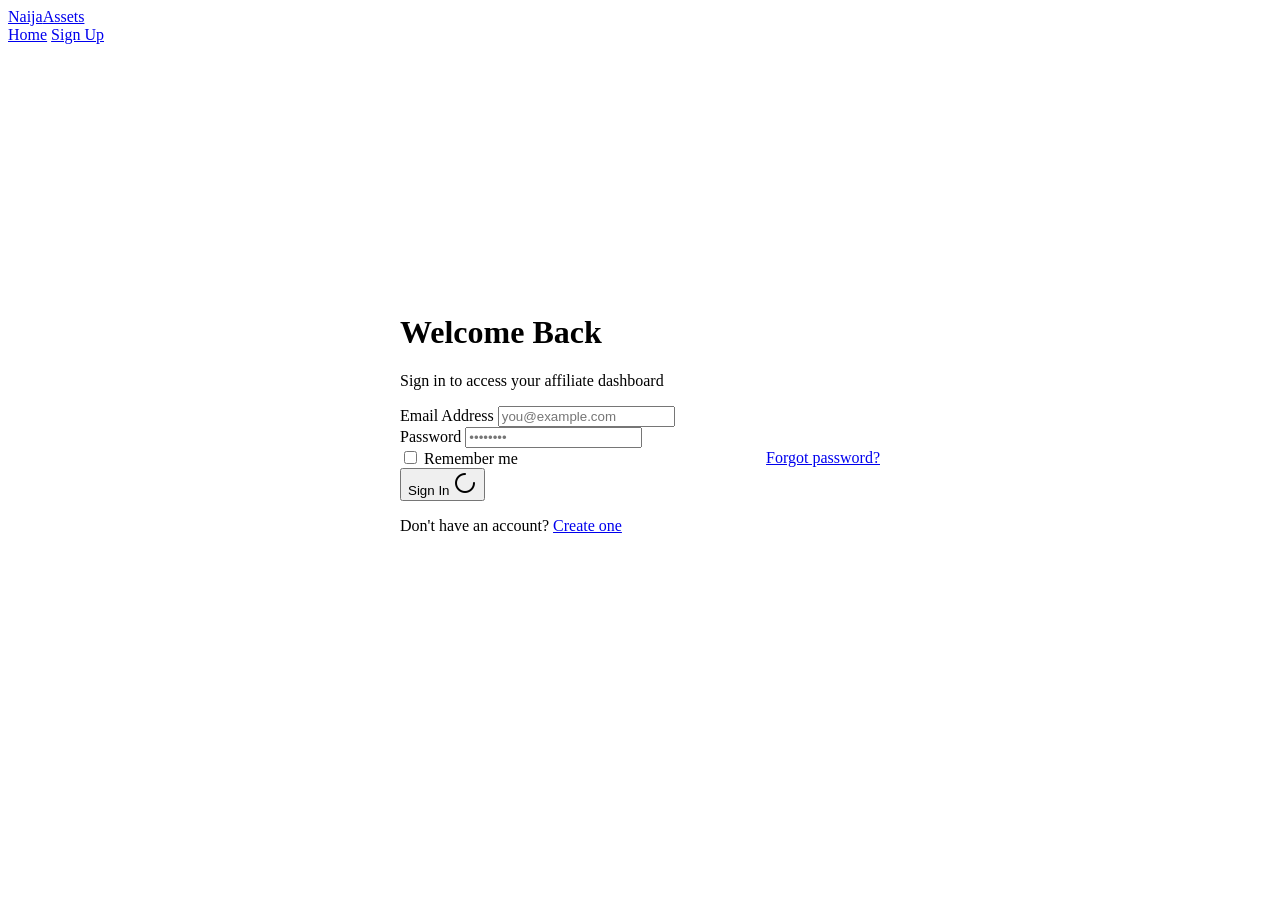
==== login.html @ 3780a579 "Add files via upload" ====
<!DOCTYPE html>
<html lang="en">
<head>
  <meta charset="UTF-8">
  <meta name="viewport" content="width=device-width, initial-scale=1.0">
  <title>Login | NaijaAssets Affiliate</title>
  <link href="https://fonts.googleapis.com/css2?family=Manrope:wght@400;500;600;700&family=Hanken+Grotesk:wght@600;700;800&family=Geist:wght@500;600&family=Material+Symbols+Outlined" rel="stylesheet">
  <link rel="stylesheet" href="assets/css/styles.css">
</head>
<body>
  <header class="header">
    <div class="container header-content">
      <a href="/" class="logo">Naija<span class="logo-accent">Assets</span></a>
      <nav class="nav-links">
        <a href="/" class="nav-link">Home</a>
        <a href="signup.html" class="btn btn-primary btn-sm">Sign Up</a>
      </nav>
    </div>
  </header>

  <main class="container" style="display: flex; align-items: center; justify-content: center; min-height: calc(100vh - 144px); padding: var(--spacing-xl) 0;">
    <div class="glass-card" style="width: 100%; max-width: 480px; padding: var(--spacing-xl);">
      <div class="text-center mb-lg">
        <h1 class="text-2xl font-bold mb-sm">Welcome Back</h1>
        <p class="text-muted">Sign in to access your affiliate dashboard</p>
      </div>
      
      <form id="loginForm" class="space-y-lg">
        <div class="form-group">
          <label class="form-label" for="email">Email Address</label>
          <input type="email" id="email" class="glass-input" placeholder="you@example.com" required autocomplete="email">
        </div>
        
        <div class="form-group">
          <label class="form-label" for="password">Password</label>
          <input type="password" id="password" class="glass-input" placeholder="••••••••" required autocomplete="current-password">
        </div>
        
        <div style="display: flex; justify-content: space-between; align-items: center; margin-bottom: var(--spacing-lg);">
          <label class="checkbox-group">
            <input type="checkbox" id="remember">
            <span class="checkbox-label">Remember me</span>
          </label>
          <a href="#" class="text-sm text-accent hover:underline">Forgot password?</a>
        </div>
        
        <button type="submit" class="btn btn-primary btn-block" id="loginBtn">
          <span class="btn-text">Sign In</span>
          <span class="btn-loading hidden">
            <span class="material-symbols-outlined animate-spin">progress_activity</span>
          </span>
        </button>
        
        <p id="errorMsg" class="form-error hidden"></p>
      </form>
      
      <p class="text-center text-muted mt-lg">
        Don't have an account? <a href="signup.html" class="text-accent hover:underline">Create one</a>
      </p>
    </div>
  </main>

  <script type="module">
    import { Auth } from './assets/js/auth.js';
    
    document.getElementById('loginForm').addEventListener('submit', async (e) => {
      e.preventDefault();
      
      const btn = document.getElementById('loginBtn');
      const btnText = btn.querySelector('.btn-text');
      const btnLoading = btn.querySelector('.btn-loading');
      const errorMsg = document.getElementById('errorMsg');
      
      // Show loading state
      btn.disabled = true;
      btnText.classList.add('hidden');
      btnLoading.classList.remove('hidden');
      errorMsg.classList.add('hidden');
      
      try {
        const email = document.getElementById('email').value;
        const password = document.getElementById('password').value;
        
        await Auth.login({ email, password });
        
        // Redirect to intended page or dashboard
        const redirect = localStorage.getItem('redirect_after_login') || '/dashboard.html';
        localStorage.removeItem('redirect_after_login');
        window.location.href = redirect;
        
      } catch (error) {
        errorMsg.textContent = error.message || 'Login failed. Please check your credentials.';
        errorMsg.classList.remove('hidden');
      } finally {
        // Restore button state
        btn.disabled = false;
        btnText.classList.remove('hidden');
        btnLoading.classList.add('hidden');
      }
    });
    
    // Check if already logged in
    import { getSupabase } from './assets/js/supabase-client.js';
    (async () => {
      const supabase = await getSupabase();
      const { data: { session } } = await supabase.auth.getSession();
      if (session?.user) {
        window.location.href = '/dashboard.html';
      }
    })();
  </script>
</body>
</html>
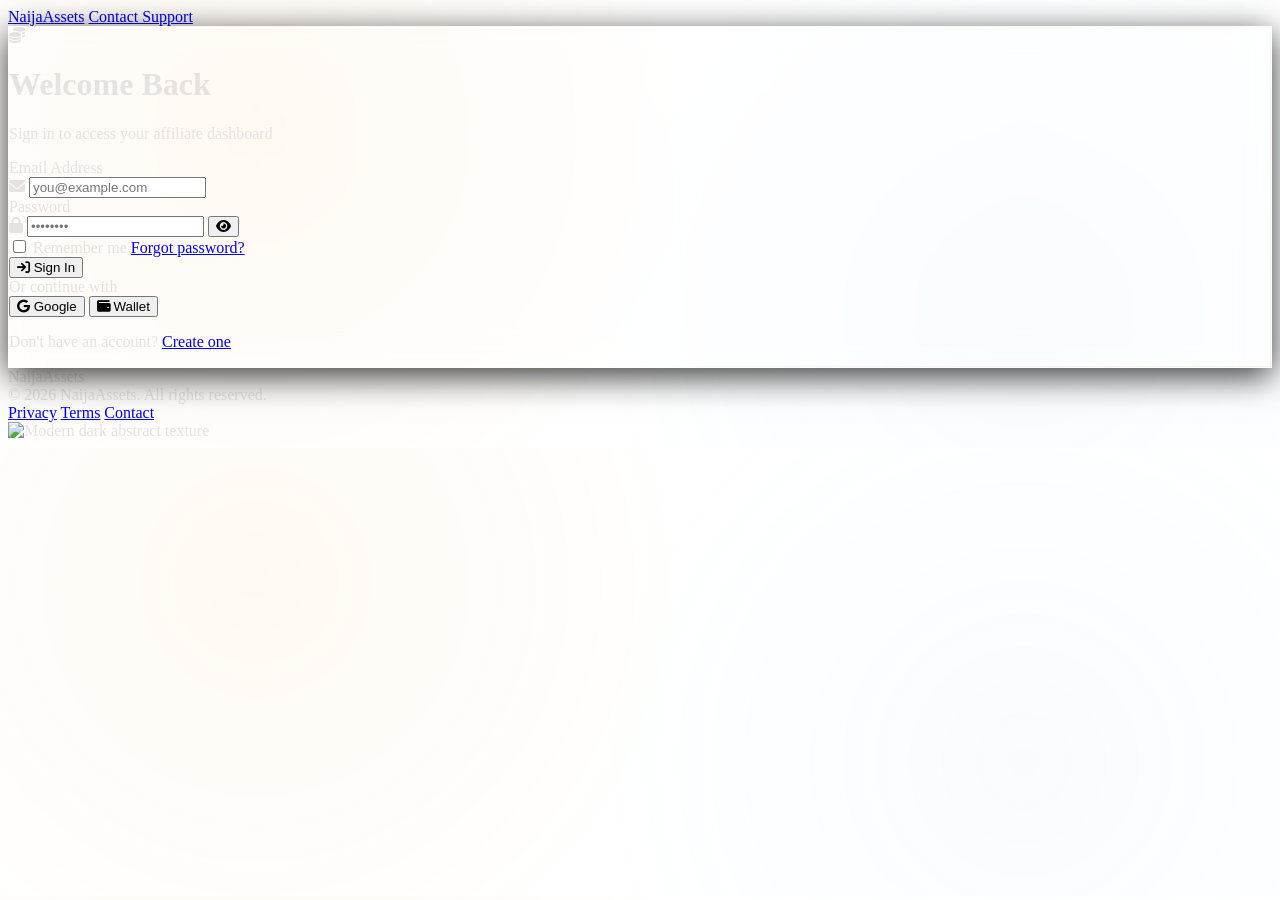
==== commit 807c49f9: "Update login.html" ====
--- a/login.html
+++ b/login.html
@@ -1,113 +1,488 @@
 <!DOCTYPE html>
-<html lang="en">
+<html class="dark" lang="en">
 <head>
-  <meta charset="UTF-8">
-  <meta name="viewport" content="width=device-width, initial-scale=1.0">
-  <title>Login | NaijaAssets Affiliate</title>
-  <link href="https://fonts.googleapis.com/css2?family=Manrope:wght@400;500;600;700&family=Hanken+Grotesk:wght@600;700;800&family=Geist:wght@500;600&family=Material+Symbols+Outlined" rel="stylesheet">
-  <link rel="stylesheet" href="assets/css/styles.css">
+  <meta charset="utf-8"/>
+  <meta content="width=device-width, initial-scale=1.0" name="viewport"/>
+  <title>Login | NaijaAssets</title>
+  <!-- Tailwind CSS + Font Awesome -->
+  <script src="https://cdn.tailwindcss.com?plugins=forms,container-queries"></script>
+  <link href="https://fonts.googleapis.com/css2?family=Inter:wght@400;500;600;700&amp;family=JetBrains+Mono:wght@500&amp;display=swap" rel="stylesheet"/>
+  <!-- Font Awesome 6 (Free) -->
+  <link rel="stylesheet" href="https://cdnjs.cloudflare.com/ajax/libs/font-awesome/6.0.0-beta3/css/all.min.css">
+  <!-- Supabase SDK -->
+  <script src="https://cdn.jsdelivr.net/npm/@supabase/supabase-js@2"></script>
+  <script id="tailwind-config">
+    tailwind.config = {
+      darkMode: "class",
+      theme: {
+        extend: {
+          colors: {
+            "primary-fixed-dim": "#ffb77f",
+            "outline-variant": "#564334",
+            "surface-bright": "#3a3939",
+            "error-container": "#93000a",
+            "on-error-container": "#ffdad6",
+            "on-error": "#690005",
+            "primary": "#ffb77f",
+            "on-primary": "#4e2600",
+            "border": "rgba(255, 255, 255, 0.08)",
+            "on-primary-fixed-variant": "#6f3900",
+            "on-secondary-fixed-variant": "#454747",
+            "tertiary": "#88ceff",
+            "on-secondary": "#2f3131",
+            "secondary-container": "#454747",
+            "inverse-on-surface": "#313030",
+            "surface-variant": "#353534",
+            "primary-fixed": "#ffdcc4",
+            "outline": "#a58c7b",
+            "secondary": "#c6c6c7",
+            "text-muted": "#a1a1aa",
+            "inverse-primary": "#914c00",
+            "tertiary-fixed-dim": "#88ceff",
+            "error": "#ffb4ab",
+            "on-secondary-container": "#b4b5b5",
+            "on-background": "#e5e2e1",
+            "on-primary-container": "#613100",
+            "on-surface-variant": "#ddc1ae",
+            "surface-container-highest": "#353534",
+            "on-tertiary-fixed": "#001e2e",
+            "surface-container": "#201f1f",
+            "secondary-fixed": "#e2e2e2",
+            "surface-container-lowest": "#0e0e0e",
+            "tertiary-container": "#00b3fc",
+            "on-primary-fixed": "#2f1500",
+            "background": "#131313",
+            "on-surface": "#e5e2e1",
+            "tertiary-fixed": "#c8e6ff",
+            "on-tertiary-container": "#004260",
+            "secondary-fixed-dim": "#c6c6c7",
+            "on-tertiary": "#00344d",
+            "surface-dim": "#131313",
+            "surface-container-high": "#2a2a2a",
+            "surface-tint": "#ffb77f",
+            "glow-orange": "rgba(255, 138, 0, 0.15)",
+            "primary-container": "#ff8a00",
+            "surface-container-low": "#1c1b1b",
+            "surface": "rgba(255, 255, 255, 0.03)",
+            "on-tertiary-fixed-variant": "#004c6d",
+            "inverse-surface": "#e5e2e1",
+            "on-secondary-fixed": "#1a1c1c"
+          },
+          borderRadius: {
+            DEFAULT: "0.25rem",
+            lg: "0.5rem",
+            xl: "0.75rem",
+            full: "9999px"
+          },
+          spacing: {
+            "stack-gap": "0.75rem",
+            "grid-margin": "2rem",
+            "section-padding": "4rem",
+            "grid-gutter": "1rem"
+          },
+          fontFamily: {
+            "body-sm": ["Inter"],
+            "label-caps": ["JetBrains Mono"],
+            "headline-md": ["Inter"],
+            "headline-lg-mobile": ["Inter"],
+            "display": ["Inter"],
+            "headline-lg": ["Inter"],
+            "body-lg": ["Inter"]
+          },
+          fontSize: {
+            "body-sm": ["14px", {"lineHeight": "1.5", "fontWeight": "400"}],
+            "label-caps": ["12px", {"lineHeight": "1.0", "letterSpacing": "0.05em", "fontWeight": "500"}],
+            "headline-md": ["20px", {"lineHeight": "1.4", "fontWeight": "600"}],
+            "headline-lg-mobile": ["24px", {"lineHeight": "1.2", "fontWeight": "600"}],
+            "display": ["48px", {"lineHeight": "1.1", "letterSpacing": "-0.04em", "fontWeight": "700"}],
+            "headline-lg": ["32px", {"lineHeight": "1.2", "letterSpacing": "-0.02em", "fontWeight": "600"}],
+            "body-lg": ["16px", {"lineHeight": "1.6", "fontWeight": "400"}]
+          }
+        },
+      },
+    }
+  </script>
+  <style>
+    body {
+      background-color: #0a0a0a;
+      color: #e5e2e1;
+      overflow-x: hidden;
+    }
+    .glass-card {
+      background: rgba(255, 255, 255, 0.03);
+      backdrop-filter: blur(16px);
+      border: 1px solid rgba(255, 255, 255, 0.08);
+      box-shadow: 0 8px 32px 0 rgba(0, 0, 0, 0.8);
+      position: relative;
+    }
+    .glass-card::before {
+      content: "";
+      position: absolute;
+      inset: 0;
+      border-radius: inherit;
+      padding: 1px;
+      background: linear-gradient(135deg, rgba(255, 255, 255, 0.12), transparent, rgba(255, 138, 0, 0.1));
+      -webkit-mask: linear-gradient(#fff 0 0) content-box, linear-gradient(#fff 0 0);
+      mask: linear-gradient(#fff 0 0) content-box, linear-gradient(#fff 0 0);
+      -webkit-mask-composite: xor;
+      mask-composite: exclude;
+      pointer-events: none;
+    }
+    .glow-hover:hover {
+      box-shadow: 0 0 20px rgba(255, 138, 0, 0.3);
+    }
+    .bg-mesh {
+      background: 
+        radial-gradient(circle at 20% 30%, rgba(255, 138, 0, 0.05) 0%, transparent 40%),
+        radial-gradient(circle at 80% 70%, rgba(136, 206, 255, 0.05) 0%, transparent 40%);
+    }
+    .input-icon {
+      transition: color 0.2s ease;
+    }
+    button:active {
+      transform: scale(0.98);
+    }
+    .form-error {
+      background: rgba(147, 0, 10, 0.2);
+      border-left: 3px solid #ffb4ab;
+      padding: 0.75rem;
+      border-radius: 0.5rem;
+      font-size: 0.875rem;
+      color: #ffb4ab;
+      margin-top: 1rem;
+    }
+    .hidden {
+      display: none;
+    }
+  </style>
 </head>
-<body>
-  <header class="header">
-    <div class="container header-content">
-      <a href="/" class="logo">Naija<span class="logo-accent">Assets</span></a>
-      <nav class="nav-links">
-        <a href="/" class="nav-link">Home</a>
-        <a href="signup.html" class="btn btn-primary btn-sm">Sign Up</a>
-      </nav>
-    </div>
-  </header>
-
-  <main class="container" style="display: flex; align-items: center; justify-content: center; min-height: calc(100vh - 144px); padding: var(--spacing-xl) 0;">
-    <div class="glass-card" style="width: 100%; max-width: 480px; padding: var(--spacing-xl);">
-      <div class="text-center mb-lg">
-        <h1 class="text-2xl font-bold mb-sm">Welcome Back</h1>
-        <p class="text-muted">Sign in to access your affiliate dashboard</p>
+<body class="bg-mesh min-h-screen flex flex-col">
+
+<!-- Header Navigation with proper hrefs -->
+<header class="flex justify-between items-center px-grid-margin w-full h-16 z-50 fixed top-0 left-0">
+  <a href="/" class="font-headline-md text-headline-md font-bold text-on-surface">NaijaAssets</a>
+  <div class="hidden md:flex gap-8">
+    <a href="/how-it-works" class="text-on-surface-variant hover:text-on-surface font-body-sm text-body-sm transition-opacity">How it Works</a>
+    <a href="/perks" class="text-on-surface-variant hover:text-on-surface font-body-sm text-body-sm transition-opacity">Perks</a>
+    <a href="/faq" class="text-on-surface-variant hover:text-on-surface font-body-sm text-body-sm transition-opacity">FAQ</a>
+  </div>
+  <a href="/contact" class="text-primary font-body-sm text-body-sm hover:opacity-80 transition-opacity">Contact Support</a>
+</header>
+
+<main class="flex-grow flex items-center justify-center p-6 relative">
+  <!-- Atmospheric Decoration -->
+  <div class="absolute top-1/4 left-1/4 w-96 h-96 bg-primary/10 blur-[128px] rounded-full"></div>
+  <div class="absolute bottom-1/4 right-1/4 w-64 h-64 bg-tertiary/5 blur-[96px] rounded-full"></div>
+
+  <!-- Login Container -->
+  <div class="w-full max-w-md relative">
+    <div class="glass-card rounded-xl p-8 md:p-10 flex flex-col items-center">
+      <!-- Brand Lockup -->
+      <div class="mb-8 text-center">
+        <div class="w-12 h-12 bg-primary-container rounded-lg flex items-center justify-center mb-4 mx-auto shadow-lg shadow-primary/20">
+          <i class="fas fa-coins text-on-primary-fixed text-2xl"></i>
+        </div>
+        <h1 class="font-headline-lg text-headline-lg text-on-surface mb-2">Welcome Back</h1>
+        <p class="font-body-sm text-body-sm text-on-surface-variant">Sign in to access your affiliate dashboard</p>
       </div>
-      
-      <form id="loginForm" class="space-y-lg">
-        <div class="form-group">
-          <label class="form-label" for="email">Email Address</label>
-          <input type="email" id="email" class="glass-input" placeholder="you@example.com" required autocomplete="email">
-        </div>
-        
-        <div class="form-group">
-          <label class="form-label" for="password">Password</label>
-          <input type="password" id="password" class="glass-input" placeholder="••••••••" required autocomplete="current-password">
-        </div>
-        
-        <div style="display: flex; justify-content: space-between; align-items: center; margin-bottom: var(--spacing-lg);">
-          <label class="checkbox-group">
-            <input type="checkbox" id="remember">
-            <span class="checkbox-label">Remember me</span>
+
+      <form id="loginForm" class="w-full space-y-6" method="POST">
+        <!-- Email Field -->
+        <div class="space-y-2">
+          <label class="font-label-caps text-label-caps text-on-surface-variant block ml-1" for="email">Email Address</label>
+          <div class="relative group">
+            <i class="fas fa-envelope absolute left-4 top-1/2 -translate-y-1/2 text-on-surface-variant group-focus-within:text-primary transition-colors text-base"></i>
+            <input class="w-full bg-black/40 border border-white/10 rounded-lg py-3.5 pl-12 pr-4 font-body-lg text-body-lg text-on-surface focus:outline-none focus:ring-2 focus:ring-primary/20 focus:border-primary transition-all placeholder:text-surface-variant" id="email" name="email" type="email" placeholder="you@example.com" required autocomplete="email"/>
+          </div>
+        </div>
+
+        <!-- Password Field -->
+        <div class="space-y-2">
+          <label class="font-label-caps text-label-caps text-on-surface-variant block ml-1" for="password">Password</label>
+          <div class="relative group">
+            <i class="fas fa-lock absolute left-4 top-1/2 -translate-y-1/2 text-on-surface-variant group-focus-within:text-primary transition-colors text-base"></i>
+            <input class="w-full bg-black/40 border border-white/10 rounded-lg py-3.5 pl-12 pr-12 font-body-lg text-body-lg text-on-surface focus:outline-none focus:ring-2 focus:ring-primary/20 focus:border-primary transition-all placeholder:text-surface-variant" id="password" name="password" type="password" placeholder="••••••••" required autocomplete="current-password"/>
+            <button type="button" id="togglePassword" class="absolute right-4 top-1/2 -translate-y-1/2 text-on-surface-variant hover:text-on-surface transition-colors">
+              <i class="fas fa-eye text-base"></i>
+            </button>
+          </div>
+        </div>
+
+        <!-- Options -->
+        <div class="flex items-center justify-between py-1">
+          <label class="flex items-center gap-2 cursor-pointer group">
+            <input type="checkbox" id="remember" class="w-4 h-4 rounded border-white/10 bg-black/40 text-primary-container focus:ring-primary-container/20 focus:ring-offset-0"/>
+            <span class="font-body-sm text-body-sm text-on-surface-variant group-hover:text-on-surface transition-colors">Remember me</span>
           </label>
-          <a href="#" class="text-sm text-accent hover:underline">Forgot password?</a>
-        </div>
-        
-        <button type="submit" class="btn btn-primary btn-block" id="loginBtn">
+          <a href="/forgot-password" class="font-body-sm text-body-sm text-primary hover:underline underline-offset-4 transition-all">Forgot password?</a>
+        </div>
+
+        <!-- Submit Button -->
+        <button type="submit" id="loginBtn" class="w-full bg-primary-container text-on-primary-container font-headline-md text-headline-md py-4 rounded-lg shadow-xl shadow-primary/10 hover:shadow-lg hover:bg-primary-container/90 active:scale-[0.98] transition-all duration-300 flex items-center justify-center gap-2">
+          <i class="fas fa-arrow-right-to-bracket text-lg"></i>
           <span class="btn-text">Sign In</span>
           <span class="btn-loading hidden">
-            <span class="material-symbols-outlined animate-spin">progress_activity</span>
+            <i class="fas fa-circle-notch fa-spin text-lg"></i>
           </span>
         </button>
         
-        <p id="errorMsg" class="form-error hidden"></p>
+        <div id="errorMsg" class="form-error hidden"></div>
       </form>
-      
-      <p class="text-center text-muted mt-lg">
-        Don't have an account? <a href="signup.html" class="text-accent hover:underline">Create one</a>
+
+      <!-- Social/Alt Login -->
+      <div class="w-full mt-10">
+        <div class="relative flex items-center mb-8">
+          <div class="flex-grow border-t border-white/5"></div>
+          <span class="px-4 font-label-caps text-label-caps text-surface-variant">Or continue with</span>
+          <div class="flex-grow border-t border-white/5"></div>
+        </div>
+        <div class="grid grid-cols-2 gap-4">
+          <button type="button" id="googleLoginBtn" class="flex items-center justify-center gap-3 bg-white/5 hover:bg-white/10 border border-white/5 py-3 rounded-lg font-body-sm text-body-sm transition-all group">
+            <i class="fab fa-google text-on-surface-variant group-hover:text-on-surface text-base"></i>
+            <span>Google</span>
+          </button>
+          <button type="button" id="walletLoginBtn" class="flex items-center justify-center gap-3 bg-white/5 hover:bg-white/10 border border-white/5 py-3 rounded-lg font-body-sm text-body-sm transition-all group">
+            <i class="fas fa-wallet text-on-surface-variant group-hover:text-on-surface text-base"></i>
+            <span>Wallet</span>
+          </button>
+        </div>
+      </div>
+      <p class="mt-10 font-body-sm text-body-sm text-on-surface-variant">
+        Don't have an account? 
+        <a href="signup.html" class="text-primary font-semibold hover:underline">Create one</a>
       </p>
     </div>
-  </main>
-
-  <script type="module">
-    import { Auth } from './assets/js/auth.js';
+  </div>
+</main>
+
+<!-- Footer with updated year 2026 -->
+<footer class="flex flex-col md:flex-row justify-between items-center py-8 px-grid-margin mt-auto border-t border-outline-variant/20 bg-surface-container-lowest relative z-10">
+  <div class="font-label-caps text-label-caps text-primary mb-4 md:mb-0">NaijaAssets</div>
+  <div class="font-body-sm text-body-sm text-text-muted">© 2026 NaijaAssets. All rights reserved.</div>
+  <div class="flex gap-6 mt-4 md:mt-0">
+    <a href="/privacy" class="font-body-sm text-body-sm text-text-muted hover:text-primary transition-colors">Privacy</a>
+    <a href="/terms" class="font-body-sm text-body-sm text-text-muted hover:text-primary transition-colors">Terms</a>
+    <a href="/contact" class="font-body-sm text-body-sm text-text-muted hover:text-primary transition-colors">Contact</a>
+  </div>
+</footer>
+
+<!-- Background Image -->
+<div class="fixed inset-0 -z-50 opacity-40 mix-blend-soft-light">
+  <img alt="Modern dark abstract texture" class="w-full h-full object-cover" src="https://lh3.googleusercontent.com/aida-public/[base64]"/>
+</div>
+
+<script type="module">
+  // ========================
+  // SUPABASE INTEGRATION (Skeleton from original)
+  // ========================
+  
+  // Supabase configuration - Replace with your actual supabase credentials
+  // Using public demo values as placeholders - in production use env variables
+  const SUPABASE_URL = 'https://your-project.supabase.co';  // <-- Replace with actual URL
+  const SUPABASE_ANON_KEY = 'your-anon-key';               // <-- Replace with actual key
+  
+  // Initialize Supabase client
+  let supabase = null;
+  try {
+    if (typeof supabaseJs !== 'undefined') {
+      supabase = supabaseJs.createClient(SUPABASE_URL, SUPABASE_ANON_KEY);
+    } else if (window.supabase) {
+      supabase = window.supabase.createClient(SUPABASE_URL, SUPABASE_ANON_KEY);
+    } else {
+      console.warn("Supabase not loaded, using mock auth for demo");
+      // Mock auth for demonstration
+      supabase = {
+        auth: {
+          signInWithPassword: async ({ email, password }) => {
+            if (email === "demo@naijaassets.com" && password === "demo123") {
+              return { data: { user: { id: "123", email }, session: {} }, error: null };
+            }
+            return { data: null, error: { message: "Invalid login credentials" } };
+          },
+          getSession: async () => ({ data: { session: null }, error: null }),
+          signInWithOAuth: async () => ({ data: null, error: null })
+        }
+      };
+    }
+  } catch(e) {
+    console.warn("Using mock supabase");
+    supabase = {
+      auth: {
+        signInWithPassword: async ({ email, password }) => {
+          if (email === "demo@naijaassets.com" && password === "demo123") {
+            return { data: { user: { id: "123", email }, session: {} }, error: null };
+          }
+          return { data: null, error: { message: "Invalid login credentials" } };
+        },
+        getSession: async () => ({ data: { session: null }, error: null }),
+        signInWithOAuth: async () => ({ data: null, error: null })
+      }
+    };
+  }
+  
+  // DOM Elements
+  const form = document.getElementById('loginForm');
+  const loginBtn = document.getElementById('loginBtn');
+  const btnText = loginBtn.querySelector('.btn-text');
+  const btnLoading = loginBtn.querySelector('.btn-loading');
+  const errorMsgDiv = document.getElementById('errorMsg');
+  const emailInput = document.getElementById('email');
+  const passwordInput = document.getElementById('password');
+  const rememberCheckbox = document.getElementById('remember');
+  
+  // Load saved email if "Remember me" was checked previously
+  const savedEmail = localStorage.getItem('remembered_email');
+  if (savedEmail) {
+    emailInput.value = savedEmail;
+    rememberCheckbox.checked = true;
+  }
+  
+  // Toggle password visibility
+  const togglePwdBtn = document.getElementById('togglePassword');
+  togglePwdBtn.addEventListener('click', () => {
+    const type = passwordInput.getAttribute('type') === 'password' ? 'text' : 'password';
+    passwordInput.setAttribute('type', type);
+    const icon = togglePwdBtn.querySelector('i');
+    if (type === 'text') {
+      icon.classList.remove('fa-eye');
+      icon.classList.add('fa-eye-slash');
+    } else {
+      icon.classList.remove('fa-eye-slash');
+      icon.classList.add('fa-eye');
+    }
+  });
+  
+  // Handle login form submission
+  form.addEventListener('submit', async (e) => {
+    e.preventDefault();
     
-    document.getElementById('loginForm').addEventListener('submit', async (e) => {
-      e.preventDefault();
-      
-      const btn = document.getElementById('loginBtn');
-      const btnText = btn.querySelector('.btn-text');
-      const btnLoading = btn.querySelector('.btn-loading');
-      const errorMsg = document.getElementById('errorMsg');
-      
-      // Show loading state
-      btn.disabled = true;
-      btnText.classList.add('hidden');
-      btnLoading.classList.remove('hidden');
-      errorMsg.classList.add('hidden');
-      
-      try {
-        const email = document.getElementById('email').value;
-        const password = document.getElementById('password').value;
-        
-        await Auth.login({ email, password });
-        
-        // Redirect to intended page or dashboard
+    // Show loading state
+    loginBtn.disabled = true;
+    btnText.classList.add('hidden');
+    btnLoading.classList.remove('hidden');
+    errorMsgDiv.classList.add('hidden');
+    
+    try {
+      const email = emailInput.value.trim();
+      const password = passwordInput.value;
+      
+      if (!email || !password) {
+        throw new Error('Please enter both email and password');
+      }
+      
+      // Handle "Remember me"
+      if (rememberCheckbox.checked) {
+        localStorage.setItem('remembered_email', email);
+      } else {
+        localStorage.removeItem('remembered_email');
+      }
+      
+      // Attempt login with Supabase
+      const { data, error } = await supabase.auth.signInWithPassword({
+        email: email,
+        password: password
+      });
+      
+      if (error) throw error;
+      
+      if (data?.user) {
+        // Store session info
+        if (data.session) {
+          localStorage.setItem('supabase_session', JSON.stringify(data.session));
+        }
+        // Redirect to dashboard
         const redirect = localStorage.getItem('redirect_after_login') || '/dashboard.html';
         localStorage.removeItem('redirect_after_login');
         window.location.href = redirect;
-        
-      } catch (error) {
-        errorMsg.textContent = error.message || 'Login failed. Please check your credentials.';
-        errorMsg.classList.remove('hidden');
-      } finally {
-        // Restore button state
-        btn.disabled = false;
-        btnText.classList.remove('hidden');
-        btnLoading.classList.add('hidden');
-      }
-    });
-    
-    // Check if already logged in
-    import { getSupabase } from './assets/js/supabase-client.js';
-    (async () => {
-      const supabase = await getSupabase();
+      } else {
+        throw new Error('Login failed. No user data received.');
+      }
+      
+    } catch (error) {
+      console.error('Login error:', error);
+      errorMsgDiv.textContent = error.message || 'Login failed. Please check your credentials.';
+      errorMsgDiv.classList.remove('hidden');
+    } finally {
+      // Restore button state
+      loginBtn.disabled = false;
+      btnText.classList.remove('hidden');
+      btnLoading.classList.add('hidden');
+    }
+  });
+  
+  // Check if already logged in
+  async function checkExistingSession() {
+    try {
       const { data: { session } } = await supabase.auth.getSession();
       if (session?.user) {
         window.location.href = '/dashboard.html';
       }
-    })();
-  </script>
+    } catch (e) {
+      console.log('Session check skipped');
+    }
+  }
+  checkExistingSession();
+  
+  // Google OAuth login
+  const googleBtn = document.getElementById('googleLoginBtn');
+  if (googleBtn) {
+    googleBtn.addEventListener('click', async () => {
+      try {
+        loginBtn.disabled = true;
+        googleBtn.disabled = true;
+        const { data, error } = await supabase.auth.signInWithOAuth({
+          provider: 'google',
+          options: {
+            redirectTo: window.location.origin + '/dashboard.html'
+          }
+        });
+        if (error) throw error;
+        // Redirect will happen automatically
+      } catch (error) {
+        errorMsgDiv.textContent = 'Google login failed. Please try again.';
+        errorMsgDiv.classList.remove('hidden');
+        loginBtn.disabled = false;
+        googleBtn.disabled = false;
+      }
+    });
+  }
+  
+  // Wallet login (placeholder - implement Web3 wallet logic if needed)
+  const walletBtn = document.getElementById('walletLoginBtn');
+  if (walletBtn) {
+    walletBtn.addEventListener('click', () => {
+      errorMsgDiv.textContent = 'Wallet login coming soon. Please use email/password or Google.';
+      errorMsgDiv.classList.remove('hidden');
+      setTimeout(() => errorMsgDiv.classList.add('hidden'), 3000);
+    });
+  }
+  
+  // Parallax mesh effect
+  const meshElement = document.querySelector('.bg-mesh');
+  if (meshElement) {
+    window.addEventListener('mousemove', (e) => {
+      const moveX = (e.clientX - window.innerWidth / 2) * 0.005;
+      const moveY = (e.clientY - window.innerHeight / 2) * 0.005;
+      meshElement.style.transform = `translate(${moveX}px, ${moveY}px)`;
+    });
+  }
+  
+  // Smooth navigation for demo links (prevent default only for missing pages)
+  const allInternalLinks = document.querySelectorAll('a[href^="/"]:not([href="/dashboard.html"]):not([href="signup.html"])');
+  allInternalLinks.forEach(link => {
+    const href = link.getAttribute('href');
+    if (href === '/' || href === '/how-it-works' || href === '/perks' || href === '/faq' || href === '/contact' || href === '/privacy' || href === '/terms' || href === '/forgot-password') {
+      link.addEventListener('click', (e) => {
+        e.preventDefault();
+        errorMsgDiv.textContent = `Page "${href}" would load here. Demo navigation.`;
+        errorMsgDiv.classList.remove('hidden');
+        setTimeout(() => errorMsgDiv.classList.add('hidden'), 2000);
+      });
+    }
+  });
+</script>
+
+<!-- Add instructions for Supabase setup (visible only to dev, can remove) -->
+<div style="display: none;">Supabase integration ready: Replace SUPABASE_URL and SUPABASE_ANON_KEY with actual project credentials.</div>
 </body>
-</html>+</html>
